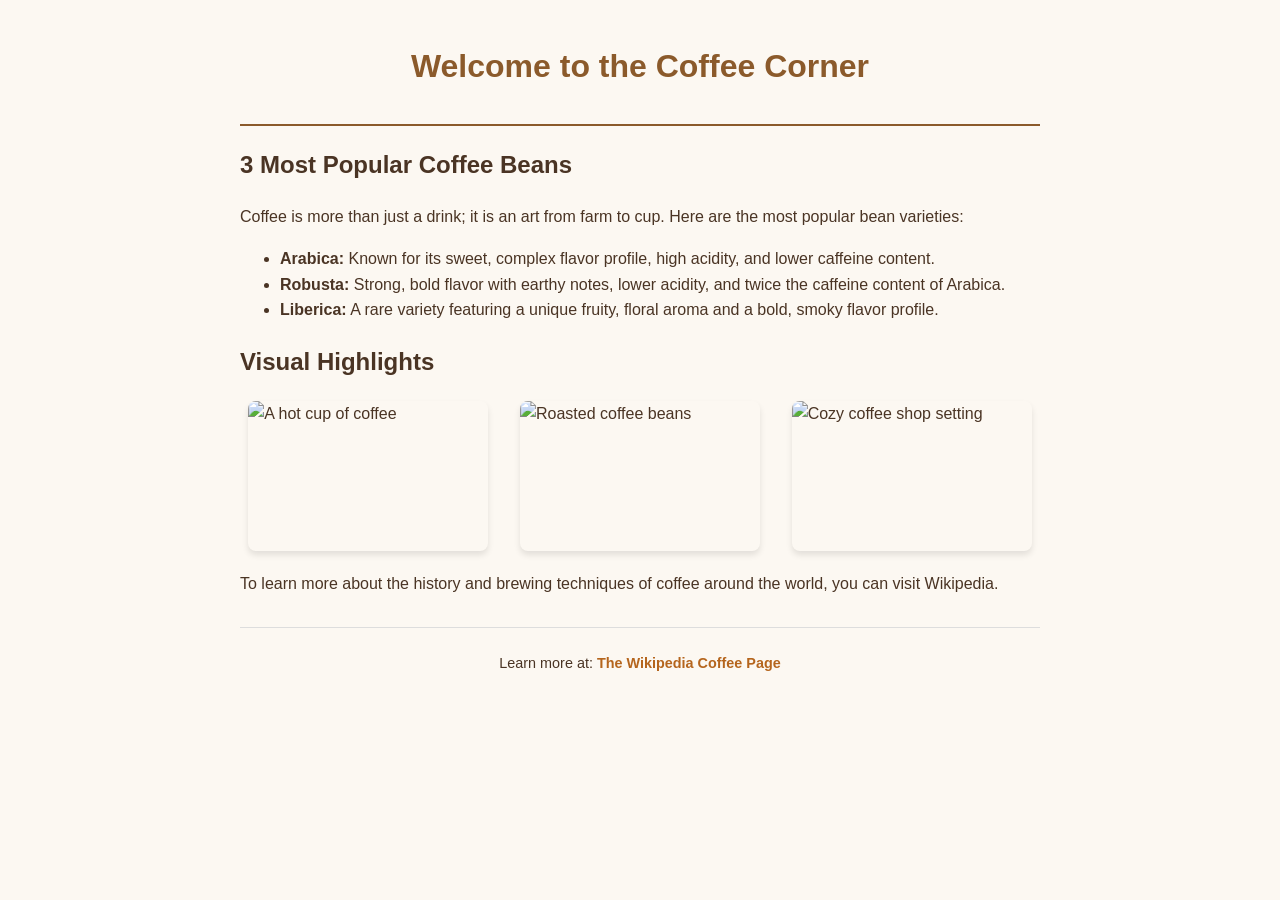
==== index.html @ 7545fe50 "Create HTML page" ====
<!DOCTYPE html>
<html lang="en">

<head>
    <meta charset="UTF-8">
    <meta name="viewport" content="width=device-width, initial-scale=1.0">
    <title>Explore the World of Coffee</title>
    <style>
        body {
            font-family: Arial, sans-serif;
            line-height: 1.6;
            max-width: 800px;
            margin: 0 auto;
            padding: 20px;
            background-color: #fcf8f2;
            color: #4a3424;
        }

        header {
            text-align: center;
            border-bottom: 2px solid #8b5a2b;
            padding-bottom: 10px;
        }

        h1 {
            color: #8b5a2b;
        }

        main {
            margin-top: 20px;
        }

        .gallery {
            
            display: flex;
            gap: 15px;
            margin: 20px 0;
            justify-content: space-around;
        }

        .gallery img {
            width: 30%;
            height: 150px;
            object-fit: cover;
            border-radius: 8px;
            box-shadow: 0 4px 6px rgba(0, 0, 0, 0.1);
        }

        footer {
            margin-top: 30px;
            text-align: center;
            font-size: 0.9em;
            border-top: 1px solid #ddd;
            padding-top: 10px;
        }

        a {
            color: #b5651d;
            text-decoration: none;
            font-weight: bold;
        }

        a:hover {
            text-decoration: underline;
        }
    </style>
</head>

<body>

    <header>
        <h1>Welcome to the Coffee Corner</h1>
    </header>

    <main>
        <h2>3 Most Popular Coffee Beans</h2>
        <p>Coffee is more than just a drink; it is an art from farm to cup. Here are the most popular bean varieties:
        </p>

        <ul>
            <li><strong>Arabica:</strong> Known for its sweet, complex flavor profile, high acidity, and lower caffeine
                content.</li>
            <li><strong>Robusta:</strong> Strong, bold flavor with earthy notes, lower acidity, and twice the caffeine
                content of Arabica.</li>
            <li><strong>Liberica:</strong> A rare variety featuring a unique fruity, floral aroma and a bold, smoky
                flavor profile.</li>
        </ul>

        <h2>Visual Highlights</h2>
        <div class="gallery">
            <img src="https://images.unsplash.com/photo-1514432324607-a09d9b4aefdd?q=80&w=400"
                alt="A hot cup of coffee">
            <img src="https://images.unsplash.com/photo-1447933601403-0c6688de566e?q=80&w=400"
                alt="Roasted coffee beans">
            <img src="https://images.unsplash.com/photo-1495474472287-4d71bcdd2085?q=80&w=400"
                alt="Cozy coffee shop setting">
        </div>

        <p>To learn more about the history and brewing techniques of coffee around the world, you can visit Wikipedia.
        </p>
    </main>

    <footer>
        <p>Learn more at: <a href="https://en.wikipedia.org/wiki/Coffee" target="_blank" rel="noopener noreferrer">The
                Wikipedia Coffee Page</a></p>
    </footer>

</body>

</html>
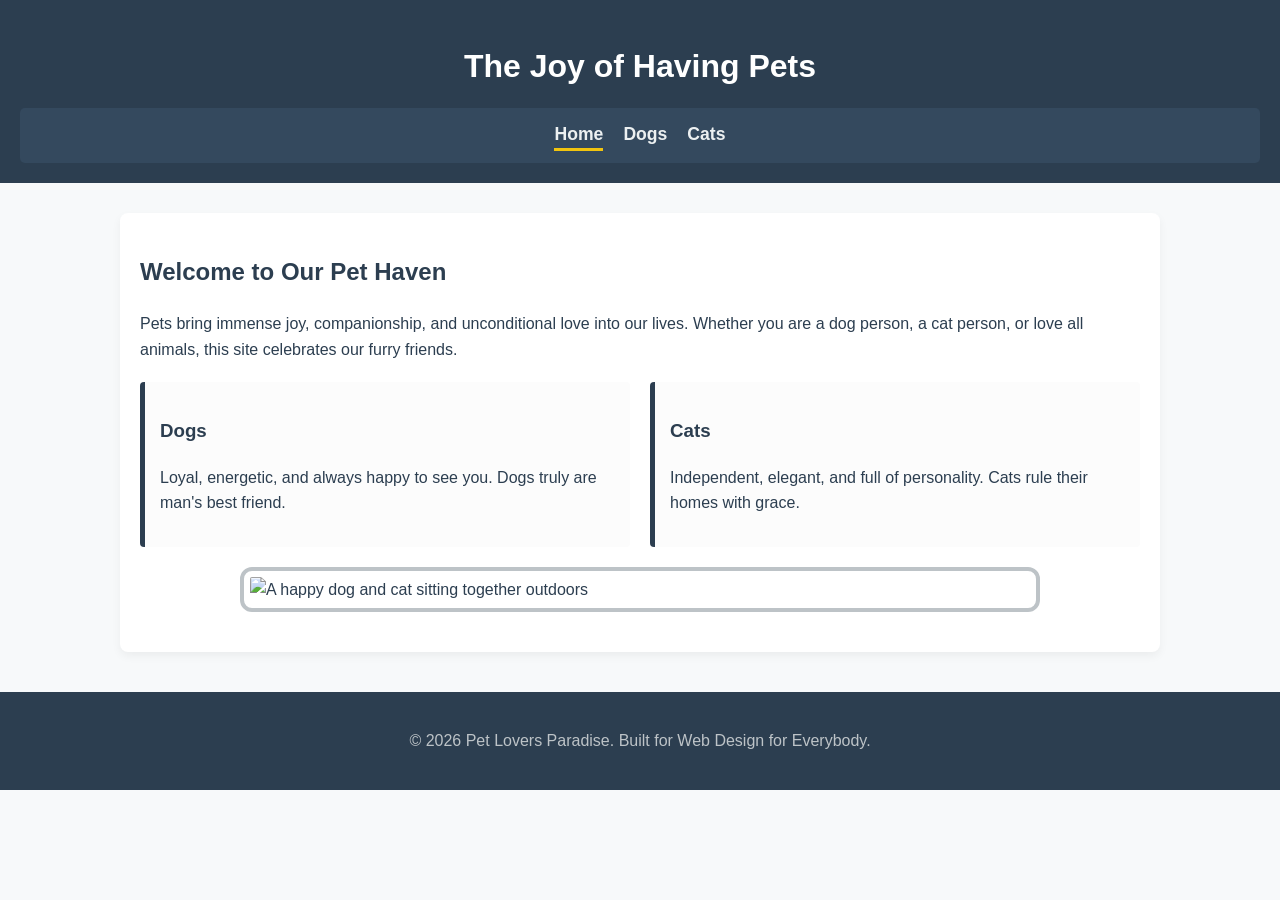
==== commit dc2802ae: "create pet page" ====
--- a/index.html
+++ b/index.html
@@ -1,110 +1,45 @@
 <!DOCTYPE html>
 <html lang="en">
-
 <head>
     <meta charset="UTF-8">
     <meta name="viewport" content="width=device-width, initial-scale=1.0">
-    <title>Explore the World of Coffee</title>
-    <style>
-        body {
-            font-family: Arial, sans-serif;
-            line-height: 1.6;
-            max-width: 800px;
-            margin: 0 auto;
-            padding: 20px;
-            background-color: #fcf8f2;
-            color: #4a3424;
-        }
-
-        header {
-            text-align: center;
-            border-bottom: 2px solid #8b5a2b;
-            padding-bottom: 10px;
-        }
-
-        h1 {
-            color: #8b5a2b;
-        }
-
-        main {
-            margin-top: 20px;
-        }
-
-        .gallery {
-            
-            display: flex;
-            gap: 15px;
-            margin: 20px 0;
-            justify-content: space-around;
-        }
-
-        .gallery img {
-            width: 30%;
-            height: 150px;
-            object-fit: cover;
-            border-radius: 8px;
-            box-shadow: 0 4px 6px rgba(0, 0, 0, 0.1);
-        }
-
-        footer {
-            margin-top: 30px;
-            text-align: center;
-            font-size: 0.9em;
-            border-top: 1px solid #ddd;
-            padding-top: 10px;
-        }
-
-        a {
-            color: #b5651d;
-            text-decoration: none;
-            font-weight: bold;
-        }
-
-        a:hover {
-            text-decoration: underline;
-        }
-    </style>
+    <title>Pet Lovers - Home</title>
+    <link rel="stylesheet" href="css/style.css">
 </head>
-
 <body>
+    <a href="#main" class="skip-link">Skip to Main Content</a>
 
     <header>
-        <h1>Welcome to the Coffee Corner</h1>
+        <h1>The Joy of Having Pets</h1>
+        <nav>
+            <a href="index.html" class="active">Home</a>
+            <a href="dogs.html">Dogs</a>
+            <a href="cats.html">Cats</a>
+        </nav>
     </header>
 
-    <main>
-        <h2>3 Most Popular Coffee Beans</h2>
-        <p>Coffee is more than just a drink; it is an art from farm to cup. Here are the most popular bean varieties:
-        </p>
-
-        <ul>
-            <li><strong>Arabica:</strong> Known for its sweet, complex flavor profile, high acidity, and lower caffeine
-                content.</li>
-            <li><strong>Robusta:</strong> Strong, bold flavor with earthy notes, lower acidity, and twice the caffeine
-                content of Arabica.</li>
-            <li><strong>Liberica:</strong> A rare variety featuring a unique fruity, floral aroma and a bold, smoky
-                flavor profile.</li>
-        </ul>
-
-        <h2>Visual Highlights</h2>
-        <div class="gallery">
-            <img src="https://images.unsplash.com/photo-1514432324607-a09d9b4aefdd?q=80&w=400"
-                alt="A hot cup of coffee">
-            <img src="https://images.unsplash.com/photo-1447933601403-0c6688de566e?q=80&w=400"
-                alt="Roasted coffee beans">
-            <img src="https://images.unsplash.com/photo-1495474472287-4d71bcdd2085?q=80&w=400"
-                alt="Cozy coffee shop setting">
+    <main id="main">
+        <h2>Welcome to Our Pet Haven</h2>
+        <p>Pets bring immense joy, companionship, and unconditional love into our lives. Whether you are a dog person, a cat person, or love all animals, this site celebrates our furry friends.</p>
+        
+        <div class="flex-container">
+            <div class="flex-item">
+                <h3>Dogs</h3>
+                <p>Loyal, energetic, and always happy to see you. Dogs truly are man's best friend.</p>
+            </div>
+            <div class="flex-item">
+                <h3>Cats</h3>
+                <p>Independent, elegant, and full of personality. Cats rule their homes with grace.</p>
+            </div>
         </div>
-
-        <p>To learn more about the history and brewing techniques of coffee around the world, you can visit Wikipedia.
-        </p>
+        
+        <div class="single-image">
+            <img src="https://images.unsplash.com/photo-1450778869180-41d0601e046e?q=80&w=600" alt="A happy dog and cat sitting together outdoors">
+        </div>
     </main>
 
     <footer>
-        <p>Learn more at: <a href="https://en.wikipedia.org/wiki/Coffee" target="_blank" rel="noopener noreferrer">The
-                Wikipedia Coffee Page</a></p>
+        <p>&copy; 2026 Pet Lovers Paradise. Built for Web Design for Everybody.</p>
     </footer>
-
 </body>
-
-</html>
+</html>
--- a/css/style.css
+++ b/css/style.css
@@ -0,0 +1,183 @@
+/* ==========================================
+   General Styles & Typography
+   ========================================== */
+body {
+    font-family: 'Segoe UI', Tahoma, Geneva, Verdana, sans-serif;
+    line-height: 1.6;
+    margin: 0;
+    padding: 0;
+    background-color: #f7f9fa;
+    color: #2c3e50;
+}
+
+main {
+    max-width: 1000px;
+    margin: 30px auto;
+    padding: 20px;
+    background-color: #ffffff;
+    box-shadow: 0 4px 10px rgba(0, 0, 0, 0.05);
+    border-radius: 8px;
+}
+
+h1, h2, h3 {
+    color: #2c3e50;
+}
+
+/* ==========================================
+   Yêu cầu 3: "Skip to Main Content" link (Position & Focus)
+   ========================================== */
+.skip-link {
+    position: absolute;
+    left: -10000px;
+    top: auto;
+    width: 1px;
+    height: 1px;
+    overflow: hidden;
+}
+
+.skip-link:focus {
+    position: static;
+    display: block;
+    width: 100%;
+    text-align: center;
+    background-color: #f1c40f;
+    color: #2c3e50;
+    padding: 10px 0;
+    font-weight: bold;
+    text-decoration: none;
+}
+
+/* ==========================================
+   Yêu cầu 4 & 7: Navigation styled with Flexbox
+   (Sử dụng ít nhất 3 thuộc tính CSS & Flex)
+   ========================================== */
+header {
+    background-color: #2c3e50;
+    color: #ffffff;
+    padding: 20px;
+    text-align: center;
+}
+
+header h1 {
+    color: #ffffff;
+    margin-bottom: 15px;
+}
+
+nav {
+    display: flex;             /* Thuộc tính Flex 1 (Yêu cầu 7) */
+    justify-content: center;   /* Thuộc tính Flex 2 */
+    gap: 20px;                 /* Thuộc tính Flex 3 */
+    background-color: #34495e; /* CSS Thuộc tính 1 (Yêu cầu 4) */
+    padding: 12px;             /* CSS Thuộc tính 2 */
+    border-radius: 5px;        /* CSS Thuộc tính 3 */
+}
+
+nav a {
+    color: #ecf0f1;
+    text-decoration: none;
+    font-weight: bold;
+    font-size: 1.1rem;
+}
+
+/* Yêu cầu 8: Hover effect doing something interesting */
+nav a:hover {
+    color: #f1c40f;
+    transform: scale(1.1);
+    transition: transform 0.3s ease, color 0.3s ease; /* Hiệu ứng chuyển động mượt */
+}
+
+nav a.active {
+    border-bottom: 3px solid #f1c40f;
+}
+
+/* ==========================================
+   Yêu cầu 5: Style images using Box Model (border, padding, border-radius)
+   ========================================== */
+img {
+    box-sizing: border-box;
+    max-width: 100%;
+    height: auto;
+    border: 4px solid #bdc3c7;    /* Box Model: Border */
+    padding: 6px;                 /* Box Model: Padding */
+    border-radius: 12px;          /* Box Model: Border-radius */
+    display: block;
+}
+
+.single-image img {
+    margin: 20px auto;
+    width: 80%;
+}
+
+/* ==========================================
+   Yêu cầu 6: Grid Layout (at least 2 columns) for Dogs Page
+   ========================================== */
+.grid-container {
+    display: grid;
+    grid-template-columns: repeat(auto-fit, minmax(250px, 1fr)); /* Tự động chia cột, tối thiểu 2 cột */
+    gap: 20px;
+    margin-top: 20px;
+}
+
+.grid-container img {
+    width: 100%;
+    height: 250px;
+    object-fit: cover;
+}
+
+/* ==========================================
+   Yêu cầu 7: Flexbox Layout for Home Page
+   ========================================== */
+.flex-container {
+    display: flex;
+    flex-wrap: wrap;
+    gap: 20px;
+    margin: 20px 0;
+}
+
+.flex-item {
+    flex: 1 1 300px;
+    background-color: #fcfcfc;
+    border-left: 5px solid #2c3e50;
+    padding: 15px;
+    border-radius: 4px;
+}
+
+/* ==========================================
+   Yêu cầu 9: nth-child selector for Cats Page
+   (Cứ mỗi ảnh chẵn/lẻ sẽ có kiểu dáng border-radius khác nhau)
+   ========================================== */
+.cats-gallery {
+    display: flex;
+    flex-wrap: wrap;
+    gap: 20px;
+    justify-content: center;
+}
+
+.cats-gallery img {
+    width: 220px;
+    height: 220px;
+    object-fit: cover;
+}
+
+/* Áp dụng bo góc tròn xoe dạng hình tròn cho các hình ảnh ở vị trí lẻ */
+.cats-gallery img:nth-child(odd) {
+    border-radius: 50%;
+    border-color: #e67e22; /* Viền màu cam đất ấm áp */
+}
+
+/* Áp dụng bo góc nhẹ cho các hình ảnh ở vị trí chẵn */
+.cats-gallery img:nth-child(even) {
+    border-radius: 8px;
+    border-color: #3498db; /* Viền màu xanh dương */
+}
+
+/* ==========================================
+   Footer
+   ========================================== */
+footer {
+    text-align: center;
+    padding: 20px;
+    background-color: #2c3e50;
+    color: #bdc3c7;
+    margin-top: 40px;
+}
